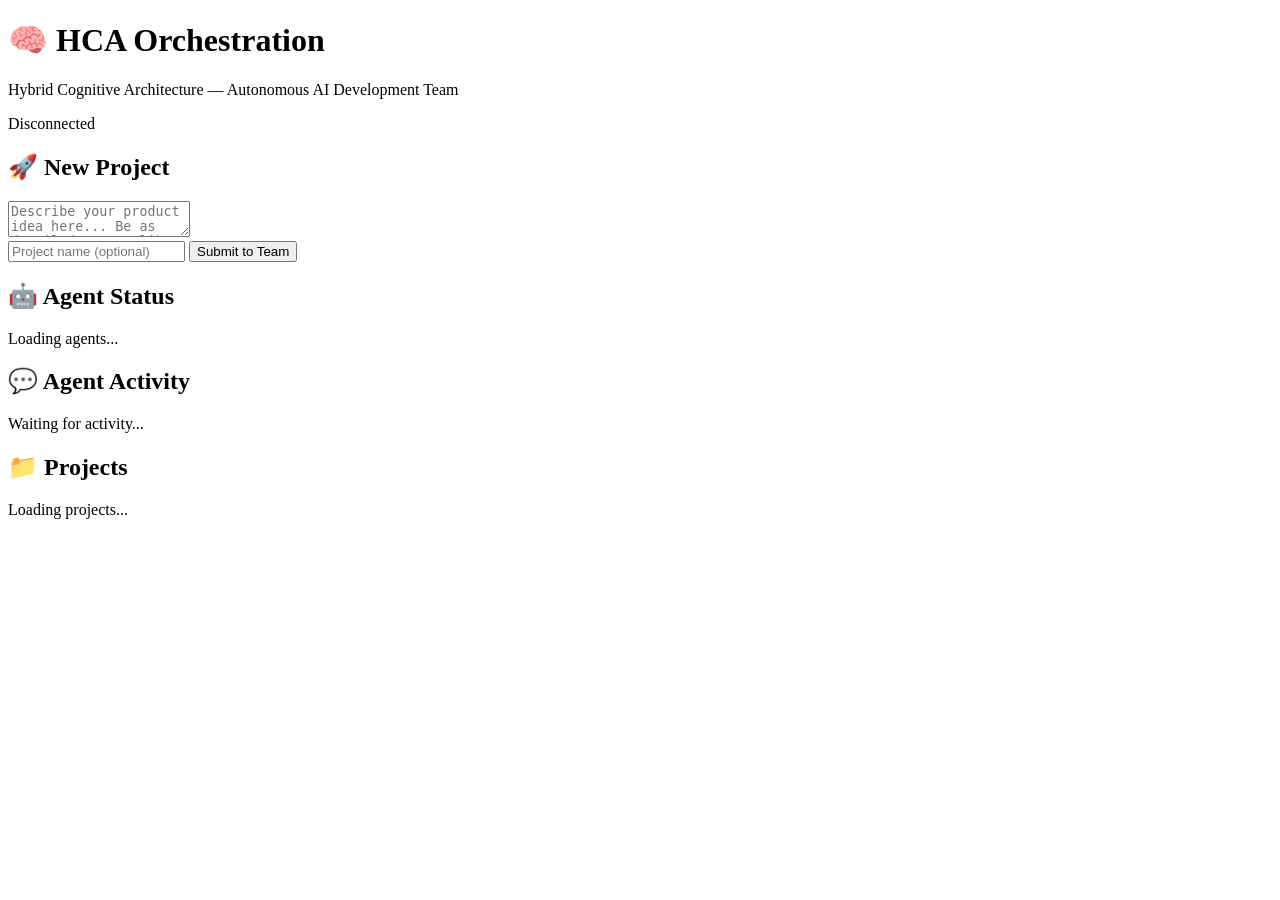
==== src/api/static/index.html @ 0d75130e "Initial scaffold: HCA Orchestration - Hybrid Cognitive Architecture - Full project structure with Py" ====
<!DOCTYPE html>
<html lang="en">
<head>
    <meta charset="UTF-8">
    <meta name="viewport" content="width=device-width, initial-scale=1.0">
    <title>HCA Orchestration — AI Development Team</title>
    <link rel="stylesheet" href="/css/styles.css">
</head>
<body>
    <header>
        <div class="header-content">
            <h1>🧠 HCA Orchestration</h1>
            <p class="subtitle">Hybrid Cognitive Architecture — Autonomous AI Development Team</p>
        </div>
        <div class="connection-status" id="connectionStatus">
            <span class="status-dot disconnected"></span>
            <span>Disconnected</span>
        </div>
    </header>

    <main>
        <!-- New Project Panel -->
        <section class="panel new-project-panel">
            <h2>🚀 New Project</h2>
            <textarea id="ideaInput" placeholder="Describe your product idea here... Be as detailed as you like. The PM agent will break it down into tasks and coordinate the team."></textarea>
            <div class="input-row">
                <input type="text" id="projectName" placeholder="Project name (optional)">
                <button id="submitIdea" onclick="submitIdea()">Submit to Team</button>
            </div>
        </section>

        <div class="dashboard-grid">
            <!-- Agent Status Panel -->
            <section class="panel agent-panel">
                <h2>🤖 Agent Status</h2>
                <div id="agentList" class="agent-list">
                    <p class="loading">Loading agents...</p>
                </div>
            </section>

            <!-- Activity Feed -->
            <section class="panel activity-panel">
                <h2>💬 Agent Activity</h2>
                <div id="activityFeed" class="activity-feed">
                    <p class="empty-state">Waiting for activity...</p>
                </div>
            </section>
        </div>

        <!-- Projects List -->
        <section class="panel projects-panel">
            <h2>📁 Projects</h2>
            <div id="projectsList" class="projects-list">
                <p class="loading">Loading projects...</p>
            </div>
        </section>
    </main>

    <script src="/js/app.js"></script>
</body>
</html>
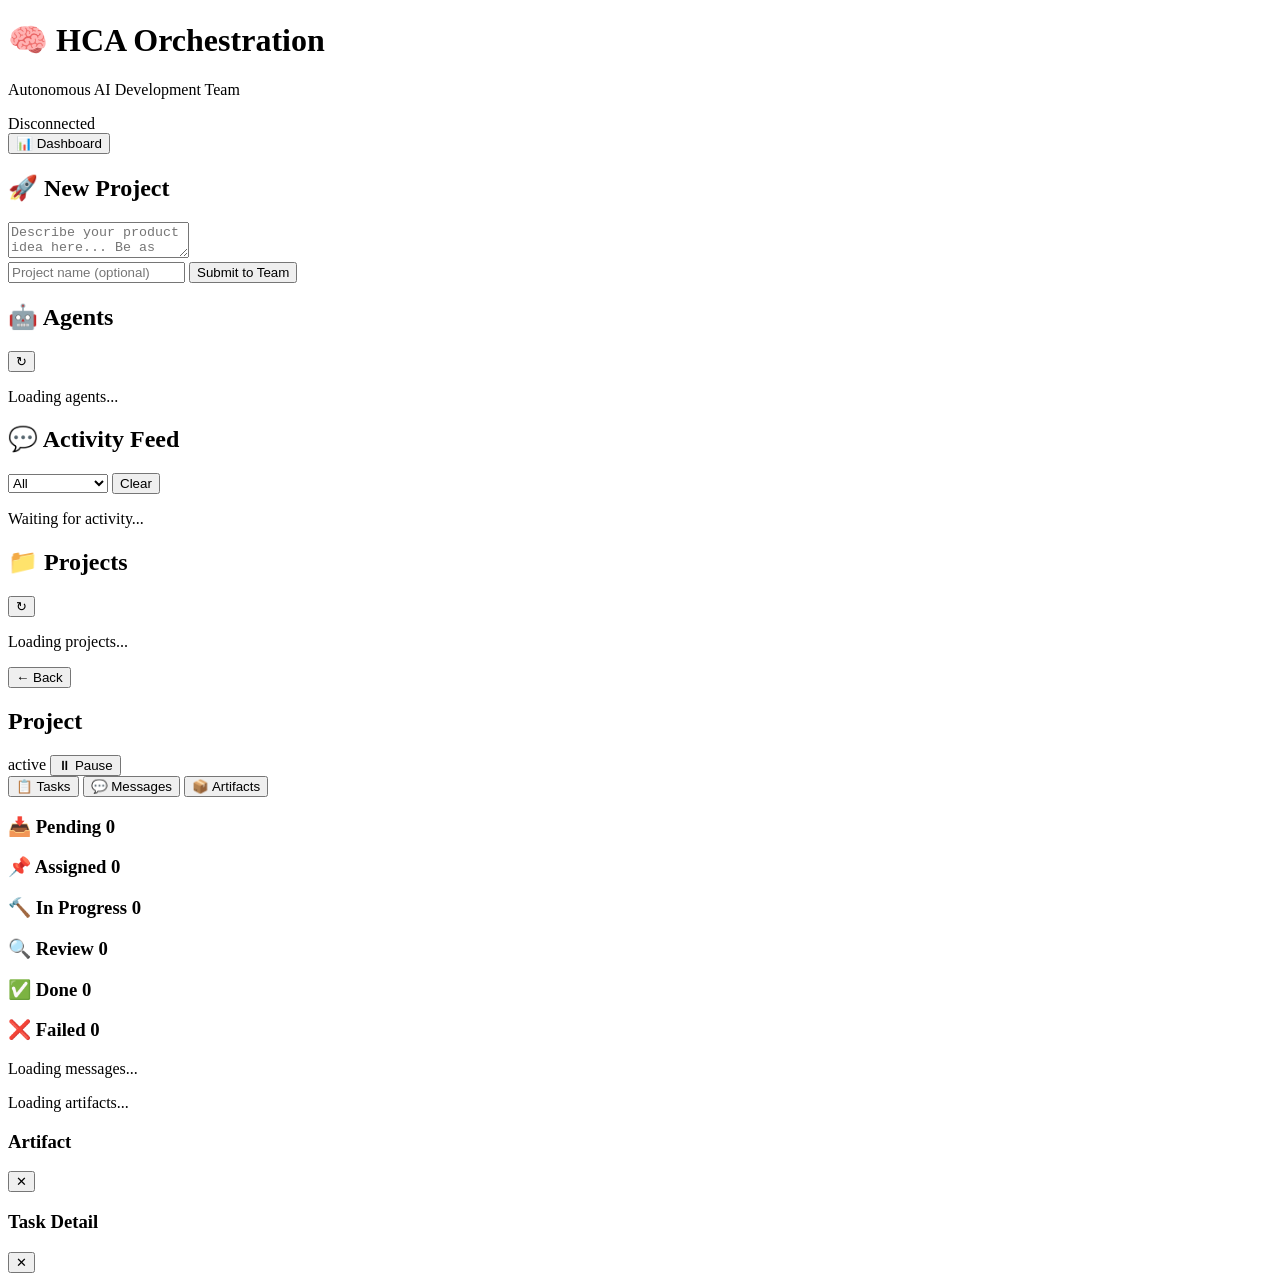
==== commit 08ca9715: "feat: Enhance project management features and add comprehensive API tests - Implemented view and sub" ====
--- a/src/api/static/index.html
+++ b/src/api/static/index.html
@@ -8,53 +8,202 @@
 </head>
 <body>
     <header>
-        <div class="header-content">
+        <div class="header-left">
             <h1>🧠 HCA Orchestration</h1>
-            <p class="subtitle">Hybrid Cognitive Architecture — Autonomous AI Development Team</p>
-        </div>
-        <div class="connection-status" id="connectionStatus">
-            <span class="status-dot disconnected"></span>
-            <span>Disconnected</span>
+            <p class="subtitle">Autonomous AI Development Team</p>
+        </div>
+        <div class="header-right">
+            <div class="health-stats" id="healthStats"></div>
+            <div class="connection-status" id="connectionStatus">
+                <span class="status-dot disconnected"></span>
+                <span>Disconnected</span>
+            </div>
         </div>
     </header>
 
+    <!-- Navigation tabs -->
+    <nav class="tab-bar">
+        <button class="tab active" data-view="dashboard" onclick="switchView('dashboard')">📊 Dashboard</button>
+        <button class="tab" data-view="project" onclick="switchView('project')" id="tabProject" style="display:none">
+            📁 <span id="tabProjectLabel">Project</span>
+        </button>
+    </nav>
+
     <main>
-        <!-- New Project Panel -->
-        <section class="panel new-project-panel">
-            <h2>🚀 New Project</h2>
-            <textarea id="ideaInput" placeholder="Describe your product idea here... Be as detailed as you like. The PM agent will break it down into tasks and coordinate the team."></textarea>
-            <div class="input-row">
-                <input type="text" id="projectName" placeholder="Project name (optional)">
-                <button id="submitIdea" onclick="submitIdea()">Submit to Team</button>
-            </div>
-        </section>
-
-        <div class="dashboard-grid">
-            <!-- Agent Status Panel -->
-            <section class="panel agent-panel">
-                <h2>🤖 Agent Status</h2>
-                <div id="agentList" class="agent-list">
-                    <p class="loading">Loading agents...</p>
+        <!-- ============================================================ -->
+        <!-- DASHBOARD VIEW                                               -->
+        <!-- ============================================================ -->
+        <div id="viewDashboard" class="view active">
+
+            <!-- New Project Panel -->
+            <section class="panel new-project-panel">
+                <h2>🚀 New Project</h2>
+                <textarea id="ideaInput" placeholder="Describe your product idea here... Be as detailed as you like.&#10;The PM agent will break it down into tasks and coordinate the team."></textarea>
+                <div class="input-row">
+                    <input type="text" id="projectName" placeholder="Project name (optional)">
+                    <button id="submitIdea" onclick="submitIdea()">Submit to Team</button>
                 </div>
             </section>
 
-            <!-- Activity Feed -->
-            <section class="panel activity-panel">
-                <h2>💬 Agent Activity</h2>
-                <div id="activityFeed" class="activity-feed">
-                    <p class="empty-state">Waiting for activity...</p>
+            <div class="dashboard-grid">
+                <!-- Agent Status Panel -->
+                <section class="panel agent-panel">
+                    <div class="panel-header-row">
+                        <h2>🤖 Agents</h2>
+                        <button class="btn-sm" onclick="loadAgents()">↻</button>
+                    </div>
+                    <div id="agentList" class="agent-list">
+                        <p class="loading">Loading agents...</p>
+                    </div>
+                </section>
+
+                <!-- Activity Feed -->
+                <section class="panel activity-panel">
+                    <div class="panel-header-row">
+                        <h2>💬 Activity Feed</h2>
+                        <div class="feed-controls">
+                            <select id="feedFilter" onchange="filterFeed()">
+                                <option value="all">All</option>
+                                <option value="pm">📋 PM</option>
+                                <option value="research">🔍 Research</option>
+                                <option value="spec">📐 Spec</option>
+                                <option value="coder">💻 Coder</option>
+                                <option value="critic">🔎 Critic</option>
+                                <option value="user">👤 User</option>
+                            </select>
+                            <button class="btn-sm" onclick="clearFeed()">Clear</button>
+                        </div>
+                    </div>
+                    <div id="activityFeed" class="activity-feed">
+                        <p class="empty-state">Waiting for activity...</p>
+                    </div>
+                </section>
+            </div>
+
+            <!-- Projects List -->
+            <section class="panel projects-panel">
+                <div class="panel-header-row">
+                    <h2>📁 Projects</h2>
+                    <button class="btn-sm" onclick="loadProjects()">↻</button>
+                </div>
+                <div id="projectsList" class="projects-list">
+                    <p class="loading">Loading projects...</p>
                 </div>
             </section>
         </div>
 
-        <!-- Projects List -->
-        <section class="panel projects-panel">
-            <h2>📁 Projects</h2>
-            <div id="projectsList" class="projects-list">
-                <p class="loading">Loading projects...</p>
-            </div>
-        </section>
+        <!-- ============================================================ -->
+        <!-- PROJECT DETAIL VIEW                                          -->
+        <!-- ============================================================ -->
+        <div id="viewProject" class="view">
+
+            <!-- Project Header -->
+            <section class="panel project-header-panel">
+                <div class="project-detail-header">
+                    <div class="project-detail-info">
+                        <button class="btn-back" onclick="switchView('dashboard')">← Back</button>
+                        <h2 id="projectDetailName">Project</h2>
+                        <p id="projectDetailIdea" class="project-idea-text"></p>
+                    </div>
+                    <div class="project-controls">
+                        <span class="project-status-badge" id="projectDetailStatus">active</span>
+                        <button class="btn-sm btn-warning" id="btnPause" onclick="togglePause()">⏸ Pause</button>
+                    </div>
+                </div>
+
+                <!-- Progress bar -->
+                <div class="progress-section">
+                    <div class="progress-bar-container">
+                        <div class="progress-bar" id="projectProgressBar" style="width:0%"></div>
+                    </div>
+                    <div class="progress-stats" id="projectProgressStats"></div>
+                </div>
+
+                <!-- Token budget -->
+                <div class="token-budget" id="tokenBudget"></div>
+            </section>
+
+            <!-- Sub-navigation -->
+            <nav class="sub-tab-bar">
+                <button class="sub-tab active" data-subtab="tasks" onclick="switchSubTab('tasks')">📋 Tasks</button>
+                <button class="sub-tab" data-subtab="messages" onclick="switchSubTab('messages')">💬 Messages</button>
+                <button class="sub-tab" data-subtab="artifacts" onclick="switchSubTab('artifacts')">📦 Artifacts</button>
+            </nav>
+
+            <!-- TASKS (Kanban board) -->
+            <div id="subtabTasks" class="subtab-content active">
+                <div class="kanban-board" id="kanbanBoard">
+                    <div class="kanban-column" data-state="pending">
+                        <h3>📥 Pending <span class="kanban-count" id="countPending">0</span></h3>
+                        <div class="kanban-cards" id="kanbanPending"></div>
+                    </div>
+                    <div class="kanban-column" data-state="assigned">
+                        <h3>📌 Assigned <span class="kanban-count" id="countAssigned">0</span></h3>
+                        <div class="kanban-cards" id="kanbanAssigned"></div>
+                    </div>
+                    <div class="kanban-column" data-state="in_progress">
+                        <h3>🔨 In Progress <span class="kanban-count" id="countInProgress">0</span></h3>
+                        <div class="kanban-cards" id="kanbanInProgress"></div>
+                    </div>
+                    <div class="kanban-column" data-state="review">
+                        <h3>🔍 Review <span class="kanban-count" id="countReview">0</span></h3>
+                        <div class="kanban-cards" id="kanbanReview"></div>
+                    </div>
+                    <div class="kanban-column" data-state="done">
+                        <h3>✅ Done <span class="kanban-count" id="countDone">0</span></h3>
+                        <div class="kanban-cards" id="kanbanDone"></div>
+                    </div>
+                    <div class="kanban-column" data-state="failed">
+                        <h3>❌ Failed <span class="kanban-count" id="countFailed">0</span></h3>
+                        <div class="kanban-cards" id="kanbanFailed"></div>
+                    </div>
+                </div>
+            </div>
+
+            <!-- MESSAGES (conversation viewer) -->
+            <div id="subtabMessages" class="subtab-content">
+                <section class="panel">
+                    <div class="conversation-viewer" id="conversationViewer">
+                        <p class="empty-state">Loading messages...</p>
+                    </div>
+                </section>
+            </div>
+
+            <!-- ARTIFACTS (file browser) -->
+            <div id="subtabArtifacts" class="subtab-content">
+                <section class="panel">
+                    <div class="artifact-list" id="artifactBrowser">
+                        <p class="empty-state">Loading artifacts...</p>
+                    </div>
+                </section>
+            </div>
+        </div>
     </main>
+
+    <!-- Artifact modal -->
+    <div class="modal-overlay" id="artifactModal" onclick="closeModal('artifactModal')">
+        <div class="modal-content modal-wide" onclick="event.stopPropagation()">
+            <div class="modal-header">
+                <h3 id="artifactModalTitle">Artifact</h3>
+                <button class="modal-close" onclick="closeModal('artifactModal')">✕</button>
+            </div>
+            <div class="modal-body">
+                <pre><code id="artifactModalCode"></code></pre>
+            </div>
+        </div>
+    </div>
+
+    <!-- Task detail modal -->
+    <div class="modal-overlay" id="taskModal" onclick="closeModal('taskModal')">
+        <div class="modal-content" onclick="event.stopPropagation()">
+            <div class="modal-header">
+                <h3 id="taskModalTitle">Task Detail</h3>
+                <button class="modal-close" onclick="closeModal('taskModal')">✕</button>
+            </div>
+            <div class="modal-body" id="taskModalBody"></div>
+            <div class="modal-footer" id="taskModalFooter"></div>
+        </div>
+    </div>
 
     <script src="/js/app.js"></script>
 </body>
